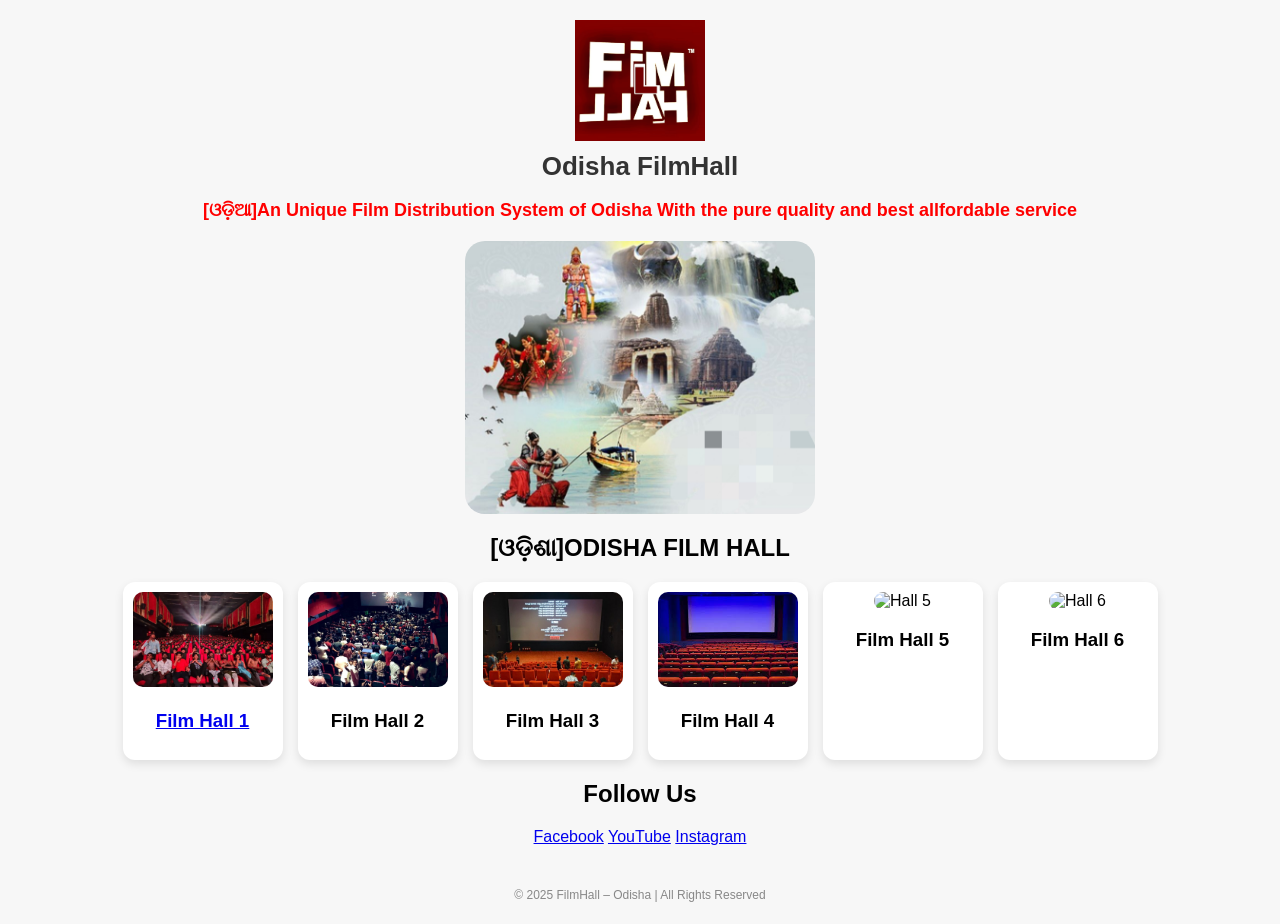
==== index.html @ e0435946 "Update hall section title to include Odia script Signed-off-by: Film Hall  <prabhashbarik71@gmail.co" ====
<!DOCTYPE html>
<html lang="en">
<head>
<meta charset="UTF-8">
<meta name="viewport" content="width=device-width, initial-scale=1.0">
<title>Odisha FilmHall(ଓଡ଼ିଶା)</title>
<link rel="stylesheet" href="style.css">
</head>

<body>

<!-- Header -->
<header>
  <a href="https://filmhall.in">
    <img src="logo.png" alt="FilmHall Logo" class="logo">
</a>
    <h1>Odisha FilmHall</h1>
    <p class="tagline">[ଓଡ଼ିଆ]An Unique Film Distribution System of Odisha
    With the pure quality and best allfordable service</p>

</header>

<!-- Banner -->
<section class="banner">
  <a href="https://prabhash1234-bit.github.io/Filmhall-member-/">
    <img src="odisha-map.jpg" alt="Odisha Map">
  </a>
</section>

<!-- Hall Section -->
<section class="hall-section">
    <h2>[ଓଡ଼ିଶା]ODISHA FILM HALL</h2>

    <div class="hall-container">

        <div class="hall-card">
          <a href="https://prabhash1234-bit.github.io/Bhairabi-filmhall-/">
            <img src="hall1.jpg" alt="Hall 1">
            <h3>Film Hall 1</h3>
            </a>
        </div>

        <div class="hall-card">
            <img src="hall2.jpg" alt="Hall 2">
            <h3>Film Hall 2</h3>
        </div>

        <div class="hall-card">
            <img src="hall3.jpg" alt="Hall 3">
            <h3>Film Hall 3</h3>
        </div>

        <div class="hall-card">
            <img src="hall4.jpg" alt="Hall 4">
            <h3>Film Hall 4</h3>
        </div>

        <div class="hall-card">
            <img src="https://i.ibb.co/VVZJfCs/hall1.jpg" alt="Hall 5">
            <h3>Film Hall 5</h3>
        </div>

        <div class="hall-card">
            <img src="https://i.ibb.co/VVZJfCs/hall1.jpg" alt="Hall 6">
            <h3>Film Hall 6</h3>
        </div>

    </div>
</section>
  
<!-- ===== SOCIAL LINKS ===== -->
<section class="social">
    <h2>Follow Us</h2>

    <div class="icons">
        <a href="https://www.facebook.com/share/17n2kYjxau/"
            class="fb">Facebook</a>
        <a href="https://youtube.com/@filmhallodisha?si=YbrPvn0nvYnTyOeS "class="yt">YouTube</a>
        <a href="https://www.instagram.com/filmhallodisha?igsh=eHE0MDZ3NmZyZWZx" class="ig">Instagram</a>
    </div>
</section>

<!-- Footer -->
<footer>
    <p>© 2025 FilmHall – Odisha | All Rights Reserved</p>
</footer>

</body>
</html>
---- style.css ----
/* ===== Global styling ===== */
body {
    font-family: Arial, sans-serif;
    margin: 0;
    padding: 0;
    background: #f7f7f7;
    text-align: center;
}
.main-title {
    color: red;
    font-weight: bold;
    font-size: 32px;
}

.tagline {
    color: red;
    font-weight: bold;
    font-size: 18px;
}
/* ===== Header Logo ===== */
.logo {
    width: 130px;          /* reduced size */
    margin: 20px auto 10px;
    display: block;
}

/* ===== Odisha Map Banner ===== */
/* Banner (Odisha Map) */
.banner img {
    width: 60%;        /* Reduce size */
    max-width: 350px;  /* Prevent too big */
    border-radius: 20px;
    display: block;
    margin: 20px auto;
}

/* ===== Title & Quote ===== */
h1 {
    font-size: 26px;
    margin: 10px 0;
    color: #333;
}

.subtitle {
    font-size: 14px;
    color: #666;
    margin-bottom: 25px;
}

/* ===== Hall Image Grid ===== */
.hall-container {
    display: flex;
    flex-wrap: wrap;
    justify-content: center;
    gap: 15px;
    padding: 0 10px;
}

/* ===== Hall Box ===== */
.hall-card {
    width: 140px;        /* small & neat */
    background: white;
    padding: 10px;
    border-radius: 12px;
    box-shadow: 0 4px 10px rgba(0,0,0,0.1);
}

.hall-card img {
    width: 100%;
    height: 95px;
    object-fit: cover;
    border-radius: 10px;
}

/* ===== Contact Section ===== */
.contact {
    margin-top: 25px;
    padding: 10px;
    background: #fff;
}

.contact a {
    margin: 0 10px;
    text-decoration: none;
    font-size: 16px;
    color: #d32f2f;
    font-weight: bold;
}



/* ===== Footer ===== */
footer {
    margin-top: 20px;
    padding: 10px;
    font-size: 12px;
    color: #888;
}
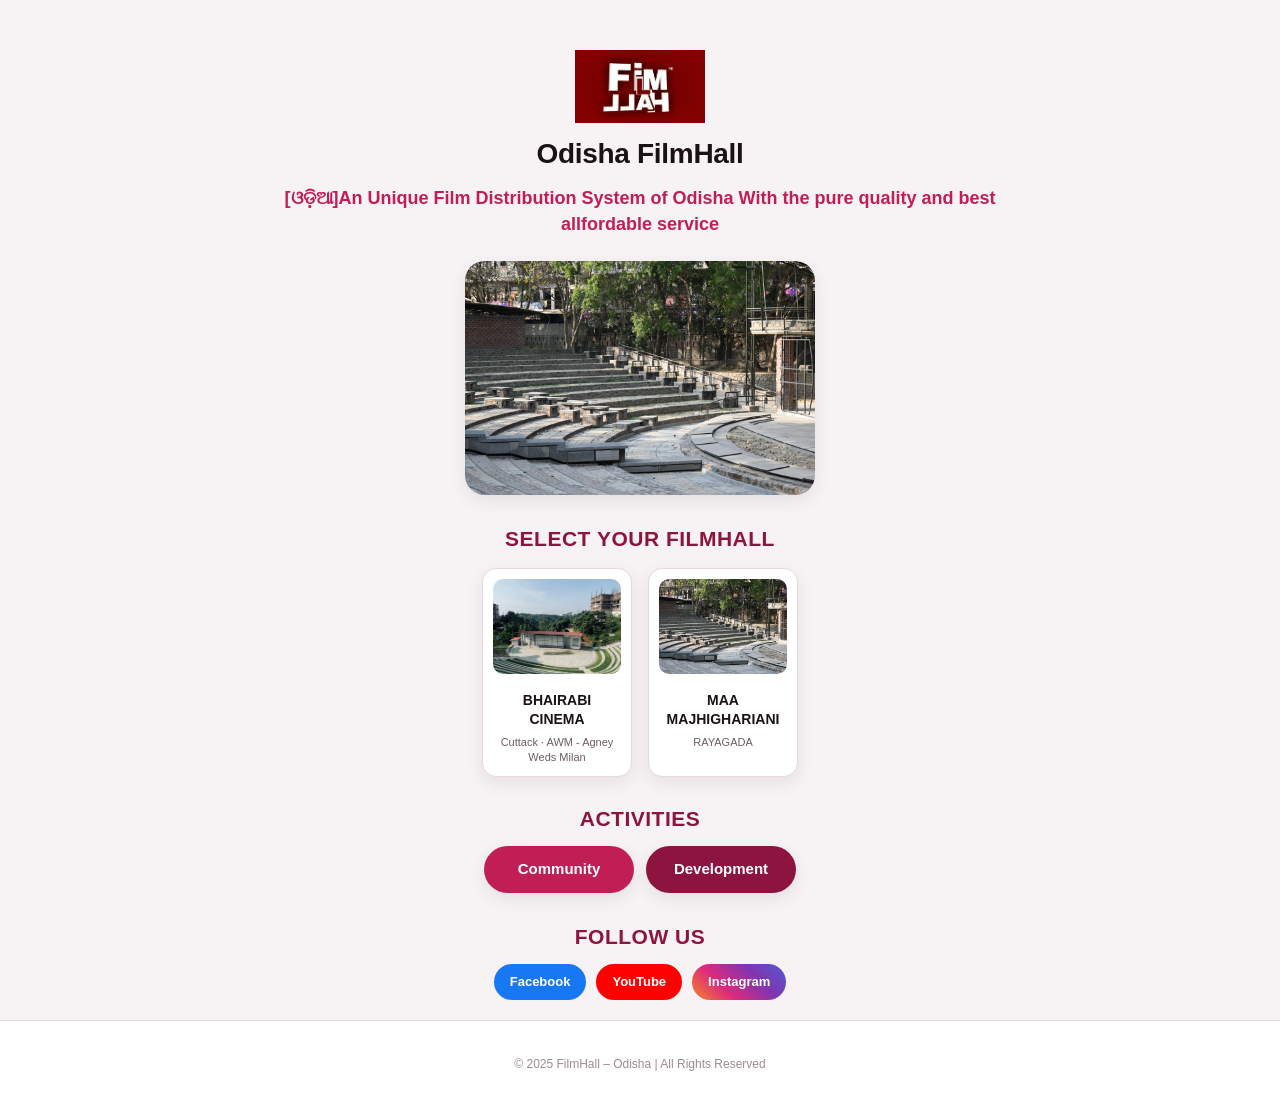
==== commit 4b1a0b78: "Static site snapshot (clean)" ====
--- a/index.html
+++ b/index.html
@@ -4,7 +4,9 @@
 <meta charset="UTF-8">
 <meta name="viewport" content="width=device-width, initial-scale=1.0">
 <title>Odisha FilmHall(ଓଡ଼ିଶା)</title>
-<link rel="stylesheet" href="style.css">
+<link rel="stylesheet" href="style.css?v=20261012b">
+<script src="config.js?v=20261012b"></script>
+<script src="content.js?v=20261012b" defer></script>
 </head>
 
 <body>
@@ -12,26 +14,26 @@
 <!-- Header -->
 <header>
   <a href="https://filmhall.in">
-    <img src="logo.png" alt="FilmHall Logo" class="logo">
+    <img src="logo.png" alt="FilmHall Logo" class="logo" data-cms-img="site.logo">
 </a>
-    <h1>Odisha FilmHall</h1>
-    <p class="tagline">[ଓଡ଼ିଆ]An Unique Film Distribution System of Odisha
+    <h1 data-cms="site.title">Odisha FilmHall</h1>
+    <p class="tagline" data-cms="site.tagline">[ଓଡ଼ିଆ]An Unique Film Distribution System of Odisha
     With the pure quality and best allfordable service</p>
 
 </header>
 
 <!-- Banner -->
 <section class="banner">
-  <a href="https://prabhash1234-bit.github.io/Filmhall-member-/">
-    <img src="odisha-map.jpg" alt="Odisha Map">
+  <a href="https://prabhash1234-bit.github.io/Filmhall-member-" data-cms-link="home.banner">
+    <img src="odisha-map.jpg" alt="Odisha Map" data-cms-img="home.banner">
   </a>
 </section>
 
 <!-- Hall Section -->
 <section class="hall-section">
-    <h2>[ଓଡ଼ିଶା]ODISHA FILM HALL</h2>
+    <h2 data-cms="hall.section_title">Select your FilmHall</h2>
 
-    <div class="hall-container">
+    <div class="hall-container" id="hall-container">
 
         <div class="hall-card">
           <a href="https://prabhash1234-bit.github.io/Bhairabi-filmhall-/">
@@ -67,10 +69,37 @@
 
     </div>
 </section>
-  
+
+<!-- Activities board: Community and Development directories -->
+<section class="board-section">
+    <h2>Activities</h2>
+    <div class="board-buttons">
+        <a class="board-btn" href="community.html">Community</a>
+        <a class="board-btn board-btn-alt" href="development.html">Development</a>
+    </div>
+</section>
+
+<!-- Activities (only shown when activities are published) -->
+<section class="cms-section" id="activities-section" hidden>
+    <h2 data-cms="activities.section_title">Activities</h2>
+    <div class="hall-container" id="activities-container"></div>
+</section>
+
+<!-- Community (only shown when approved members exist) -->
+<section class="cms-section" id="community-section" hidden>
+    <h2 data-cms="community.section_title">Community</h2>
+    <div class="hall-container" id="community-container"></div>
+</section>
+
+<!-- Documents (only shown when documents are published) -->
+<section class="cms-section" id="documents-section" hidden>
+    <h2 data-cms="documents.section_title">Documents</h2>
+    <div class="hall-container" id="documents-container"></div>
+</section>
+
 <!-- ===== SOCIAL LINKS ===== -->
 <section class="social">
-    <h2>Follow Us</h2>
+    <h2 data-cms="links.section_title">Follow Us</h2>
 
     <div class="icons">
         <a href="https://www.facebook.com/share/17n2kYjxau/"
@@ -82,7 +111,7 @@
 
 <!-- Footer -->
 <footer>
-    <p>© 2025 FilmHall – Odisha | All Rights Reserved</p>
+    <p data-cms="site.footer">© 2025 FilmHall – Odisha | All Rights Reserved</p>
 </footer>
 
 </body>
--- a/style.css
+++ b/style.css
@@ -1,22 +1,88 @@
+/* ===== FilmHall design tokens =====================================
+   Content lives in the FilmHall CMS; design lives here and nowhere else.
+   Every colour below is a token so the whole branch site can be re-skinned
+   by editing this block only. Brand rule: Lotus is primary, white/red/black
+   support it, green and purple are accents used sparingly. */
+:root {
+    /* primary - lotus */
+    --fh-lotus: #C21E56;
+    --fh-lotus-deep: #8E1440;
+
+    /* supporting core */
+    --fh-white: #FFFFFF;
+    --fh-black: #0B0709;
+    --fh-red: #E50914;
+    --fh-red-deep: #A8070F;
+
+    /* accents - sparing */
+    --fh-green: #158E5E;
+    --fh-purple: #6E43BE;
+
+    /* neutrals / surfaces */
+    --fh-paper: #FFFFFF;
+    --fh-paper-alt: #F7F2F4;
+    --fh-line: #E6D8DE;
+    --fh-ink: #1B1216;
+    --fh-ink-muted: #6E5B63;
+    --fh-ink-faint: #9C8A92;
+
+    /* shape + rhythm */
+    --fh-radius: 14px;
+    --fh-radius-sm: 10px;
+    --fh-shadow: 0 6px 18px rgba(11, 7, 9, .08);
+    --fh-shadow-hover: 0 12px 26px rgba(11, 7, 9, .14);
+    --fh-maxw: 960px;
+    --fh-font: -apple-system, BlinkMacSystemFont, "Segoe UI", Roboto,
+               "Helvetica Neue", Arial, sans-serif;
+}
+
+*,
+*::before,
+*::after {
+    box-sizing: border-box;
+}
+
+html {
+    -webkit-text-size-adjust: 100%;
+    scroll-behavior: smooth;
+}
+
 /* ===== Global styling ===== */
 body {
-    font-family: Arial, sans-serif;
+    font-family: var(--fh-font);
     margin: 0;
     padding: 0;
-    background: #f7f7f7;
+    color: var(--fh-ink);
+    background: var(--fh-paper-alt);
     text-align: center;
-}
+    line-height: 1.5;
+    -webkit-font-smoothing: antialiased;
+}
+
+header {
+    max-width: var(--fh-maxw);
+    margin: 0 auto;
+    padding: 30px 18px 4px;
+}
+
 .main-title {
-    color: red;
-    font-weight: bold;
-    font-size: 32px;
+    color: var(--fh-lotus);
+    font-weight: 800;
+    font-size: clamp(26px, 5vw, 36px);
+    letter-spacing: -.5px;
+    margin: 0;
 }
 
 .tagline {
-    color: red;
-    font-weight: bold;
-    font-size: 18px;
-}
+    color: var(--fh-lotus);
+    font-weight: 600;
+    font-size: clamp(15px, 2.6vw, 18px);
+    line-height: 1.45;
+    max-width: 720px;
+    margin: 10px auto 0;
+    padding: 0 4px;
+}
+
 /* ===== Header Logo ===== */
 .logo {
     width: 130px;          /* reduced size */
@@ -26,25 +92,61 @@
 
 /* ===== Odisha Map Banner ===== */
 /* Banner (Odisha Map) */
+.banner {
+    max-width: var(--fh-maxw);
+    margin: 0 auto;
+    padding: 0 18px;
+}
+
 .banner img {
     width: 60%;        /* Reduce size */
     max-width: 350px;  /* Prevent too big */
     border-radius: 20px;
     display: block;
     margin: 20px auto;
+    box-shadow: var(--fh-shadow);
 }
 
 /* ===== Title & Quote ===== */
 h1 {
-    font-size: 26px;
+    font-size: clamp(22px, 4vw, 28px);
     margin: 10px 0;
-    color: #333;
+    color: var(--fh-ink);
+    font-weight: 800;
+    letter-spacing: -.3px;
+}
+
+h2 {
+    font-size: clamp(17px, 3vw, 21px);
+    color: var(--fh-lotus-deep);
+    font-weight: 800;
+    letter-spacing: .5px;
+    text-transform: uppercase;
+    margin: 0 0 6px;
+}
+
+h3 {
+    font-size: 14px;
+    color: var(--fh-ink);
+    font-weight: 700;
+    line-height: 1.35;
+    margin: 10px 4px 2px;
 }
 
 .subtitle {
     font-size: 14px;
-    color: #666;
+    color: var(--fh-ink-muted);
     margin-bottom: 25px;
+}
+
+section {
+    padding: 0 18px;
+}
+
+.hall-section {
+    max-width: var(--fh-maxw);
+    margin: 0 auto;
+    padding-top: 8px;
 }
 
 /* ===== Hall Image Grid ===== */
@@ -52,47 +154,1085 @@
     display: flex;
     flex-wrap: wrap;
     justify-content: center;
-    gap: 15px;
+    gap: 16px;
     padding: 0 10px;
+    margin-top: 14px;
 }
 
 /* ===== Hall Box ===== */
 .hall-card {
-    width: 140px;        /* small & neat */
-    background: white;
+    width: 150px;        /* small & neat */
+    background: var(--fh-white);
     padding: 10px;
-    border-radius: 12px;
-    box-shadow: 0 4px 10px rgba(0,0,0,0.1);
+    border-radius: var(--fh-radius);
+    border: 1px solid var(--fh-line);
+    box-shadow: var(--fh-shadow);
+    transition: transform .18s ease, box-shadow .18s ease,
+                border-color .18s ease;
+}
+
+.hall-card:hover {
+    transform: translateY(-3px);
+    box-shadow: var(--fh-shadow-hover);
+    border-color: var(--fh-lotus);
+}
+
+.hall-card:focus-within {
+    border-color: var(--fh-lotus);
+    box-shadow: var(--fh-shadow-hover);
+}
+
+.hall-card a {
+    display: block;
+    text-decoration: none;
+    color: inherit;
 }
 
 .hall-card img {
     width: 100%;
     height: 95px;
     object-fit: cover;
-    border-radius: 10px;
+    border-radius: var(--fh-radius-sm);
 }
 
 /* ===== Contact Section ===== */
 .contact {
     margin-top: 25px;
     padding: 10px;
-    background: #fff;
+    background: var(--fh-white);
 }
 
 .contact a {
     margin: 0 10px;
     text-decoration: none;
     font-size: 16px;
-    color: #d32f2f;
+    color: var(--fh-lotus);
     font-weight: bold;
 }
 
-
+.contact a:hover {
+    color: var(--fh-lotus-deep);
+}
+
+/* ===== Social links ===== */
+.social {
+    max-width: var(--fh-maxw);
+    margin: 28px auto 0;
+}
+
+.social .icons {
+    display: flex;
+    flex-wrap: wrap;
+    justify-content: center;
+    gap: 10px;
+    margin-top: 12px;
+}
+
+.social .icons a {
+    display: inline-block;
+    padding: 8px 16px;
+    border-radius: 999px;
+    font-size: 13px;
+    font-weight: 700;
+    text-decoration: none;
+    color: var(--fh-white);
+    background: var(--fh-lotus);
+    transition: background .18s ease, transform .18s ease;
+}
+
+.social .icons a:hover {
+    background: var(--fh-lotus-deep);
+    transform: translateY(-1px);
+}
+
+.social .icons .fb { background: #1877F2; }
+.social .icons .yt { background: #FF0000; }
+.social .icons .ig {
+    background: linear-gradient(45deg, #F58529, #DD2A7B, #8134AF, #515BD4);
+}
 
 /* ===== Footer ===== */
 footer {
     margin-top: 20px;
+    padding: 22px 18px 30px;
+    font-size: 12px;
+    color: var(--fh-ink-faint);
+    background: var(--fh-white);
+    border-top: 1px solid var(--fh-line);
+}
+
+/* ===== CMS-driven content =====
+   These rules only affect elements the CMS content loader inserts or fills.
+   Sections that have no published content stay hidden, so the page above is
+   unchanged. Add styling here as new content types gain a home on the site. */
+[hidden] {
+    display: none !important;
+}
+
+.cms-section {
+    margin-top: 25px;
+    padding: 0 10px;
+}
+
+.intro {
+    color: var(--fh-ink-muted);
+    font-size: 15px;
+    font-weight: normal;
+    max-width: 640px;
+    margin: 10px auto 0;
+    padding: 0 15px;
+}
+
+.cms-meta {
+    margin: 6px 0 0;
+    font-size: 11px;
+    line-height: 1.4;
+    color: var(--fh-ink-muted);
+}
+
+.cms-card-link {
+    display: block;
+    text-decoration: none;
+    color: inherit;
+}
+
+.ticket-btn {
+    display: inline-block;
+    margin-top: 8px;
+    padding: 6px 12px;
+    background: var(--fh-lotus);
+    color: var(--fh-white);
+    border-radius: 8px;
+    text-decoration: none;
+    font-size: 12px;
+    font-weight: bold;
+}
+
+.ticket-btn:hover {
+    background: var(--fh-lotus-deep);
+}
+
+/* ===== Accessibility + responsive ===== */
+a:focus-visible,
+button:focus-visible {
+    outline: 3px solid var(--fh-lotus);
+    outline-offset: 2px;
+    border-radius: 6px;
+}
+
+@media (max-width: 600px) {
+    .banner img {
+        width: 82%;
+    }
+    h2 {
+        font-size: 16px;
+    }
+    .hall-card {
+        width: calc(50% - 16px);
+    }
+    .hall-card img {
+        height: 110px;
+    }
+}
+
+@media (max-width: 380px) {
+    .hall-card {
+        width: 100%;
+    }
+}
+
+@media (prefers-reduced-motion: reduce) {
+    *,
+    *::before,
+    *::after {
+        transition: none !important;
+        animation: none !important;
+        scroll-behavior: auto !important;
+    }
+}
+
+/* ===== Activities board (Community / Development) =====
+   A small navigation board under the theatre grid. */
+.board-section {
+    max-width: var(--fh-maxw);
+    margin: 26px auto 0;
+    padding: 0 18px;
+}
+
+.board-buttons {
+    display: flex;
+    flex-wrap: wrap;
+    justify-content: center;
+    gap: 12px;
+    margin-top: 12px;
+}
+
+.board-btn {
+    display: inline-block;
+    min-width: 150px;
+    padding: 12px 24px;
+    border-radius: 999px;
+    font-size: 15px;
+    font-weight: 700;
+    text-decoration: none;
+    color: var(--fh-white);
+    background: var(--fh-lotus);
+    box-shadow: var(--fh-shadow);
+    transition: background .18s ease, transform .18s ease;
+}
+
+.board-btn:hover {
+    background: var(--fh-lotus-deep);
+    transform: translateY(-1px);
+}
+
+.board-btn-alt {
+    background: var(--fh-lotus-deep);
+}
+
+.board-btn-alt:hover {
+    background: var(--fh-lotus-dark);
+}
+
+/* ===== Inner pages (theatre / community / development) ===== */
+.inner-page {
+    background: var(--fh-paper-alt);
+}
+
+.inner-header {
+    max-width: var(--fh-maxw);
+    margin: 0 auto;
+    padding: 22px 18px 6px;
+}
+
+.inner-header .logo {
+    margin: 0 auto 6px;
+}
+
+.page-kicker {
+    color: var(--fh-lotus);
+    font-weight: 700;
+    font-size: 13px;
+    letter-spacing: 1px;
+    text-transform: uppercase;
+    margin: 4px 0 0;
+}
+
+.back-link {
+    display: inline-block;
+    margin-top: 6px;
+    color: var(--fh-lotus-deep);
+    font-size: 13px;
+    font-weight: 600;
+    text-decoration: none;
+}
+
+.back-link:hover {
+    color: var(--fh-lotus);
+}
+
+.page-main {
+    max-width: var(--fh-maxw);
+    margin: 0 auto;
+    padding: 18px;
+}
+
+.page-title {
+    color: var(--fh-lotus-deep);
+    font-size: clamp(24px, 5vw, 32px);
+    font-weight: 800;
+    margin: 0;
+}
+
+.page-subtitle {
+    color: var(--fh-ink-muted);
+    font-size: 14px;
+    margin: 6px 0 0;
+}
+
+.page-message {
+    color: var(--fh-ink-muted);
+    font-size: 14px;
+    padding: 14px;
+}
+
+/* ===== Theatre page (page 3) ===== */
+.theatre-hero {
+    display: flex;
+    flex-wrap: wrap;
+    align-items: center;
+    justify-content: center;
+    gap: 22px;
+    padding: 18px;
+    background: var(--fh-white);
+    border: 1px solid var(--fh-line);
+    border-radius: var(--fh-radius);
+    box-shadow: var(--fh-shadow);
+}
+
+.theatre-photo {
+    width: 260px;
+    max-width: 100%;
+    height: 180px;
+    object-fit: cover;
+    border-radius: var(--fh-radius-sm);
+}
+
+.theatre-info {
+    flex: 1 1 280px;
+    min-width: 240px;
+    text-align: left;
+}
+
+.theatre-name {
+    color: var(--fh-lotus-deep);
+    font-size: clamp(22px, 4vw, 30px);
+    font-weight: 800;
+    margin: 0 0 6px;
+}
+
+.theatre-meta {
+    color: var(--fh-ink-muted);
+    font-size: 14px;
+    margin: 4px 0;
+}
+
+.status-chip {
+    display: inline-block;
+    padding: 3px 12px;
+    border-radius: 999px;
+    font-size: 12px;
+    font-weight: 700;
+    color: var(--fh-white);
+    background: var(--fh-ink-muted);
+}
+
+.status-active { background: var(--fh-green); }
+.status-paused { background: var(--fh-red); }
+.status-planned { background: var(--fh-purple); }
+
+.theatre-actions {
+    display: flex;
+    flex-wrap: wrap;
+    align-items: center;
+    gap: 12px;
+    margin-top: 16px;
+}
+
+.btn-primary {
+    display: inline-block;
+    padding: 13px 30px;
+    border-radius: 10px;
+    font-size: 16px;
+    font-weight: 800;
+    text-decoration: none;
+    color: var(--fh-white);
+    background: var(--fh-lotus);
+    box-shadow: var(--fh-shadow);
+    transition: background .18s ease, transform .18s ease;
+}
+
+.btn-primary:hover {
+    background: var(--fh-lotus-deep);
+    transform: translateY(-1px);
+}
+
+.contact-link {
+    display: inline-block;
+    color: var(--fh-ink);
+    font-size: 14px;
+    font-weight: 600;
+    text-decoration: none;
+    padding: 10px 16px;
+    border: 1px solid var(--fh-line);
+    border-radius: 10px;
+    background: var(--fh-paper-alt);
+}
+
+.contact-link:hover {
+    border-color: var(--fh-lotus);
+    color: var(--fh-lotus-deep);
+}
+
+/* ---- See the Next Film ---- */
+.next-film {
+    margin-top: 28px;
+}
+
+.next-film-title {
+    text-align: center;
+}
+
+.next-film-card {
+    display: flex;
+    flex-wrap: wrap;
+    align-items: center;
+    justify-content: center;
+    gap: 22px;
+    margin-top: 14px;
+    padding: 18px;
+    background: var(--fh-white);
+    border: 1px solid var(--fh-line);
+    border-radius: var(--fh-radius);
+    box-shadow: var(--fh-shadow);
+}
+
+.next-film-poster {
+    width: 220px;
+    max-width: 100%;
+    height: 300px;
+    object-fit: cover;
+    border-radius: var(--fh-radius-sm);
+    box-shadow: var(--fh-shadow);
+}
+
+.next-film-info {
+    text-align: left;
+    min-width: 220px;
+}
+
+.next-film-name {
+    font-size: 20px;
+    color: var(--fh-ink);
+    margin: 0 0 12px;
+}
+
+.yt-btn {
+    display: inline-block;
+    padding: 10px 20px;
+    border-radius: 8px;
+    font-size: 14px;
+    font-weight: 700;
+    text-decoration: none;
+    color: var(--fh-white);
+    background: var(--fh-red);
+}
+
+.yt-btn:hover {
+    background: var(--fh-red-deep);
+}
+
+/* ===== Community page ===== */
+.category-nav {
+    display: flex;
+    flex-wrap: wrap;
+    justify-content: center;
+    gap: 10px;
+    margin: 20px 0;
+}
+
+.cat-btn {
+    padding: 9px 18px;
+    border-radius: 999px;
+    border: 1px solid var(--fh-line);
+    background: var(--fh-white);
+    color: var(--fh-ink);
+    font-size: 14px;
+    font-weight: 700;
+    cursor: pointer;
+    transition: background .18s ease, border-color .18s ease, color .18s ease;
+}
+
+.cat-btn:hover {
+    border-color: var(--fh-lotus);
+    color: var(--fh-lotus-deep);
+}
+
+.cat-btn.active {
+    background: var(--fh-lotus);
+    border-color: var(--fh-lotus);
+    color: var(--fh-white);
+}
+
+.member-list {
+    display: flex;
+    flex-wrap: wrap;
+    justify-content: center;
+    gap: 16px;
+}
+
+.member-card {
+    width: 220px;
+    padding: 14px;
+    background: var(--fh-white);
+    border: 1px solid var(--fh-line);
+    border-radius: var(--fh-radius);
+    box-shadow: var(--fh-shadow);
+    text-align: center;
+}
+
+.member-photo {
+    width: 100%;
+    height: 150px;
+    object-fit: cover;
+    border-radius: var(--fh-radius-sm);
+}
+
+.member-name {
+    color: var(--fh-lotus-deep);
+    font-size: 16px;
+    margin: 12px 4px 2px;
+}
+
+.member-meta {
+    margin: 4px 0 0;
+    font-size: 12px;
+    color: var(--fh-ink-muted);
+}
+
+.member-bio {
+    margin: 8px 0 0;
+    font-size: 13px;
+    color: var(--fh-ink);
+}
+
+.member-link {
+    display: inline-block;
+    margin-top: 10px;
+    padding: 7px 16px;
+    border-radius: 8px;
+    font-size: 13px;
+    font-weight: 700;
+    text-decoration: none;
+    color: var(--fh-white);
+    background: var(--fh-lotus);
+}
+
+.member-link:hover {
+    background: var(--fh-lotus-deep);
+}
+
+/* ===== Development page ===== */
+.dev-table-wrap {
+    margin-top: 20px;
+    overflow-x: auto;
+    background: var(--fh-white);
+    border: 1px solid var(--fh-line);
+    border-radius: var(--fh-radius);
+    box-shadow: var(--fh-shadow);
+}
+
+.dev-table {
+    width: 100%;
+    border-collapse: collapse;
+    text-align: left;
+    font-size: 14px;
+}
+
+.dev-table th {
+    background: var(--fh-lotus-deep);
+    color: var(--fh-white);
+    font-weight: 700;
+    padding: 12px 14px;
+    text-align: left;
+}
+
+.dev-table td {
+    padding: 12px 14px;
+    border-top: 1px solid var(--fh-line);
+    color: var(--fh-ink);
+}
+
+.dev-table tbody tr:nth-child(even) {
+    background: var(--fh-paper-alt);
+}
+
+.dev-num {
+    width: 48px;
+    font-weight: 700;
+    color: var(--fh-lotus);
+}
+
+.dev-hall-link {
+    color: var(--fh-lotus-deep);
+    font-weight: 700;
+    text-decoration: none;
+}
+
+.dev-hall-link:hover {
+    color: var(--fh-lotus);
+    text-decoration: underline;
+}
+
+@media (max-width: 600px) {
+    .theatre-info,
+    .next-film-info {
+        text-align: center;
+    }
+    .theatre-actions {
+        justify-content: center;
+    }
+    .dev-table thead {
+        font-size: 12px;
+    }
+}
+
+/* ===== Theatre page v2: topbar, Make the Ticket, gallery, social ===== */
+
+/* ---- topbar: Odisha photo beside a small FilmHall logo box ---- */
+.theatre-topbar {
+    display: flex;
+    align-items: stretch;
+    gap: 14px;
+    margin-bottom: 26px;
+}
+
+.topbar-photo-wrap {
+    flex: 1;
+    min-width: 0;
+    overflow: hidden;
+    border-radius: var(--fh-radius);
+    box-shadow: var(--fh-shadow);
+}
+
+.topbar-photo {
+    display: block;
+    width: 100%;
+    height: 180px;
+    object-fit: cover;
+}
+
+.topbar-logo-box {
+    width: 132px;
+    flex: 0 0 132px;
+    display: flex;
+    align-items: center;
+    justify-content: center;
+    padding: 14px;
+    background: var(--fh-white);
+    border: 1px solid var(--fh-line);
+    border-radius: var(--fh-radius);
+    box-shadow: var(--fh-shadow);
+}
+
+.topbar-logo {
+    max-width: 100%;
+    max-height: 120px;
+    object-fit: contain;
+}
+
+/* ---- Make the Ticket ---- */
+.make-ticket {
+    margin-top: 28px;
+}
+
+.make-ticket-title {
+    text-align: center;
+}
+
+.make-ticket-card {
+    margin-top: 14px;
+    padding: 20px;
+    background: var(--fh-white);
+    border: 1px solid var(--fh-line);
+    border-radius: var(--fh-radius);
+    box-shadow: var(--fh-shadow);
+}
+
+.make-ticket-film {
+    margin: 0 0 6px;
+    font-weight: 700;
+    color: var(--fh-lotus-deep);
+    text-align: center;
+}
+
+.field-label {
+    display: block;
+    margin: 14px 0 6px;
+    font-size: 13px;
+    font-weight: 700;
+    letter-spacing: .03em;
+    text-transform: uppercase;
+    color: var(--fh-ink-muted);
+}
+
+.show-picker {
+    display: inline-block;
+}
+
+.show-select {
+    padding: 9px 14px;
+    font-size: 15px;
+    font-weight: 600;
+    color: var(--fh-ink);
+    border: 1px solid var(--fh-line);
+    border-radius: var(--fh-radius-sm);
+    background: var(--fh-paper-alt);
+    cursor: pointer;
+}
+
+.price-chips {
+    display: flex;
+    flex-wrap: wrap;
+    gap: 10px;
+    margin-bottom: 6px;
+}
+
+.price-chip {
+    cursor: pointer;
+}
+
+.price-chip input {
+    position: absolute;
+    opacity: 0;
+    pointer-events: none;
+}
+
+.price-chip-label {
+    display: inline-block;
+    min-width: 72px;
+    padding: 10px 14px;
+    text-align: center;
+    font-size: 15px;
+    font-weight: 800;
+    color: var(--fh-ink);
+    border: 2px solid var(--fh-line);
+    border-radius: var(--fh-radius-sm);
+    background: var(--fh-paper-alt);
+    transition: border-color .15s ease, color .15s ease, background .15s ease;
+}
+
+.price-chip input:checked + .price-chip-label {
+    border-color: var(--fh-lotus);
+    color: var(--fh-white);
+    background: var(--fh-lotus);
+}
+
+/* ---- pay stage ---- */
+.pay-stage {
+    margin-top: 16px;
+}
+
+.pay-panel {
+    padding: 18px;
+    border: 1px dashed var(--fh-line);
+    border-radius: var(--fh-radius);
+    background: var(--fh-paper-alt);
+    text-align: center;
+}
+
+.pay-title {
+    margin: 0;
+    font-size: 22px;
+    color: var(--fh-lotus-deep);
+}
+
+.pay-to,
+.pay-step {
+    margin: 6px 0 0;
+    color: var(--fh-ink-muted);
+    font-size: 14px;
+}
+
+.pay-ref {
+    margin: 4px 0 12px;
+    font-weight: 700;
+    color: var(--fh-ink);
+}
+
+.pay-qr {
+    display: inline-block;
     padding: 10px;
-    font-size: 12px;
-    color: #888;
-}+    background: var(--fh-white);
+    border: 1px solid var(--fh-line);
+    border-radius: var(--fh-radius-sm);
+}
+
+.pay-qr-img {
+    display: block;
+    width: 200px;
+    max-width: 100%;
+    height: auto;
+}
+
+.mint-ok {
+    margin: 0 0 12px;
+    text-align: center;
+    font-weight: 800;
+    color: var(--fh-green);
+}
+
+/* ---- issued ticket ---- */
+.ticket-card {
+    max-width: 420px;
+    margin: 0 auto;
+    padding: 16px 18px 18px;
+    text-align: left;
+    color: var(--fh-ink);
+    background: #fffdf8;
+    border: 1px solid #e8dfc9;
+    border-radius: 14px;
+    box-shadow: var(--fh-shadow);
+    position: relative;
+}
+
+.ticket-card::before,
+.ticket-card::after {
+    content: "";
+    position: absolute;
+    top: 118px;
+    width: 26px;
+    height: 26px;
+    border-radius: 50%;
+    background: var(--fh-paper-alt);
+    border: 1px solid #e8dfc9;
+}
+
+.ticket-card::before {
+    left: -14px;
+    border-right: none;
+}
+
+.ticket-card::after {
+    right: -14px;
+    border-left: none;
+}
+
+.ticket-head {
+    display: flex;
+    justify-content: space-between;
+    align-items: baseline;
+    padding-bottom: 8px;
+    border-bottom: 2px dashed #d8c9a0;
+}
+
+.ticket-brand {
+    font-size: 18px;
+    font-weight: 900;
+    letter-spacing: .04em;
+    color: var(--fh-lotus);
+}
+
+.ticket-tag {
+    font-size: 11px;
+    font-weight: 800;
+    letter-spacing: .06em;
+    color: var(--fh-ink-muted);
+}
+
+.ticket-fields {
+    display: grid;
+    grid-template-columns: auto 1fr;
+    gap: 6px 14px;
+    padding-top: 12px;
+    font-size: 14px;
+}
+
+.ticket-field-value {
+    font-weight: 700;
+    text-align: right;
+    overflow-wrap: anywhere;
+}
+
+.ticket-qr {
+    display: flex;
+    justify-content: center;
+    margin-top: 14px;
+    padding: 10px;
+    background: var(--fh-white);
+    border: 1px solid var(--fh-line);
+    border-radius: var(--fh-radius-sm);
+}
+
+.ticket-qr-img {
+    width: 220px;
+    max-width: 100%;
+    height: auto;
+}
+
+.ticket-note {
+    margin: 12px 0 0;
+    text-align: center;
+    font-size: 13px;
+    color: var(--fh-ink-muted);
+}
+
+/* ---- gallery ---- */
+.gallery-section {
+    margin-top: 28px;
+}
+
+.gallery-title {
+    text-align: center;
+}
+
+.gallery-grid {
+    display: grid;
+    grid-template-columns: repeat(4, 1fr);
+    gap: 12px;
+    margin-top: 14px;
+}
+
+.gallery-item {
+    display: block;
+    overflow: hidden;
+    border-radius: var(--fh-radius-sm);
+    box-shadow: var(--fh-shadow);
+}
+
+.gallery-img {
+    display: block;
+    width: 100%;
+    height: 160px;
+    object-fit: cover;
+    transition: transform .2s ease;
+}
+
+.gallery-item:hover .gallery-img {
+    transform: scale(1.04);
+}
+
+/* ---- social feed ---- */
+.social-feed {
+    margin-top: 28px;
+}
+
+.social-feed-title {
+    margin-bottom: 6px;
+    text-align: center;
+}
+
+.social-tabs {
+    display: flex;
+    justify-content: center;
+    gap: 8px;
+    margin: 12px 0 14px;
+}
+
+.social-tab {
+    padding: 9px 20px;
+    border-radius: 999px;
+    font-size: 14px;
+    font-weight: 800;
+    color: var(--fh-ink-muted);
+    border: 1px solid var(--fh-line);
+    background: var(--fh-white);
+    cursor: pointer;
+    transition: color .15s ease, background .15s ease, border-color .15s ease;
+}
+
+.social-tab:hover {
+    color: var(--fh-lotus-deep);
+}
+
+.social-tab-active {
+    color: var(--fh-white);
+    background: var(--fh-lotus);
+    border-color: var(--fh-lotus);
+}
+
+.social-panel {
+    display: flex;
+    flex-direction: column;
+    align-items: center;
+    gap: 16px;
+}
+
+.embed-item,
+.embed-item iframe {
+    max-width: 100%;
+}
+
+.embed-frame {
+    border: 1px solid var(--fh-line);
+    border-radius: var(--fh-radius-sm);
+}
+
+.embed-link {
+    display: inline-block;
+    padding: 10px 20px;
+    border-radius: 8px;
+    font-size: 14px;
+    font-weight: 700;
+    text-decoration: none;
+    color: var(--fh-white);
+    background: var(--fh-ink-muted);
+}
+
+.embed-link:hover {
+    background: var(--fh-lotus-deep);
+}
+
+@media (max-width: 760px) {
+    .gallery-grid {
+        grid-template-columns: repeat(2, 1fr);
+    }
+    .topbar-photo {
+        height: 140px;
+    }
+    .topbar-logo-box {
+        width: 108px;
+        flex-basis: 108px;
+    }
+    .theatre-topbar {
+        gap: 10px;
+    }
+}
+
+/* ===== Theatre page v3: brand bar + Call / WhatsApp booking ===== */
+
+/* ---- brand bar: big Odisha logo with a small FilmHall wordmark ---- */
+.brand-bar {
+    display: flex;
+    align-items: center;
+    justify-content: center;
+    gap: 16px;
+    margin-bottom: 22px;
+    padding: 16px 20px;
+    background: var(--fh-white);
+    border: 1px solid var(--fh-line);
+    border-radius: var(--fh-radius);
+    box-shadow: var(--fh-shadow);
+}
+
+.brand-odisha {
+    height: 76px;
+    width: auto;
+    max-width: 55%;
+    object-fit: contain;
+}
+
+.brand-divider {
+    width: 1px;
+    align-self: stretch;
+    background: var(--fh-line);
+}
+
+.brand-filmhall {
+    height: 40px;
+    width: auto;
+    max-width: 34%;
+    object-fit: contain;
+}
+
+/* ---- Call + WhatsApp booking buttons ---- */
+.whatsapp-btn {
+    display: inline-block;
+    padding: 13px 30px;
+    border-radius: 10px;
+    font-size: 16px;
+    font-weight: 800;
+    text-decoration: none;
+    color: var(--fh-white);
+    background: #25D366;
+    box-shadow: var(--fh-shadow);
+    transition: background .18s ease, transform .18s ease;
+}
+
+.whatsapp-btn:hover {
+    background: #1DA851;
+    transform: translateY(-1px);
+}
+
+@media (max-width: 600px) {
+    .brand-bar {
+        gap: 12px;
+        padding: 14px;
+    }
+    .brand-odisha {
+        height: 56px;
+    }
+    .brand-filmhall {
+        height: 32px;
+    }
+}
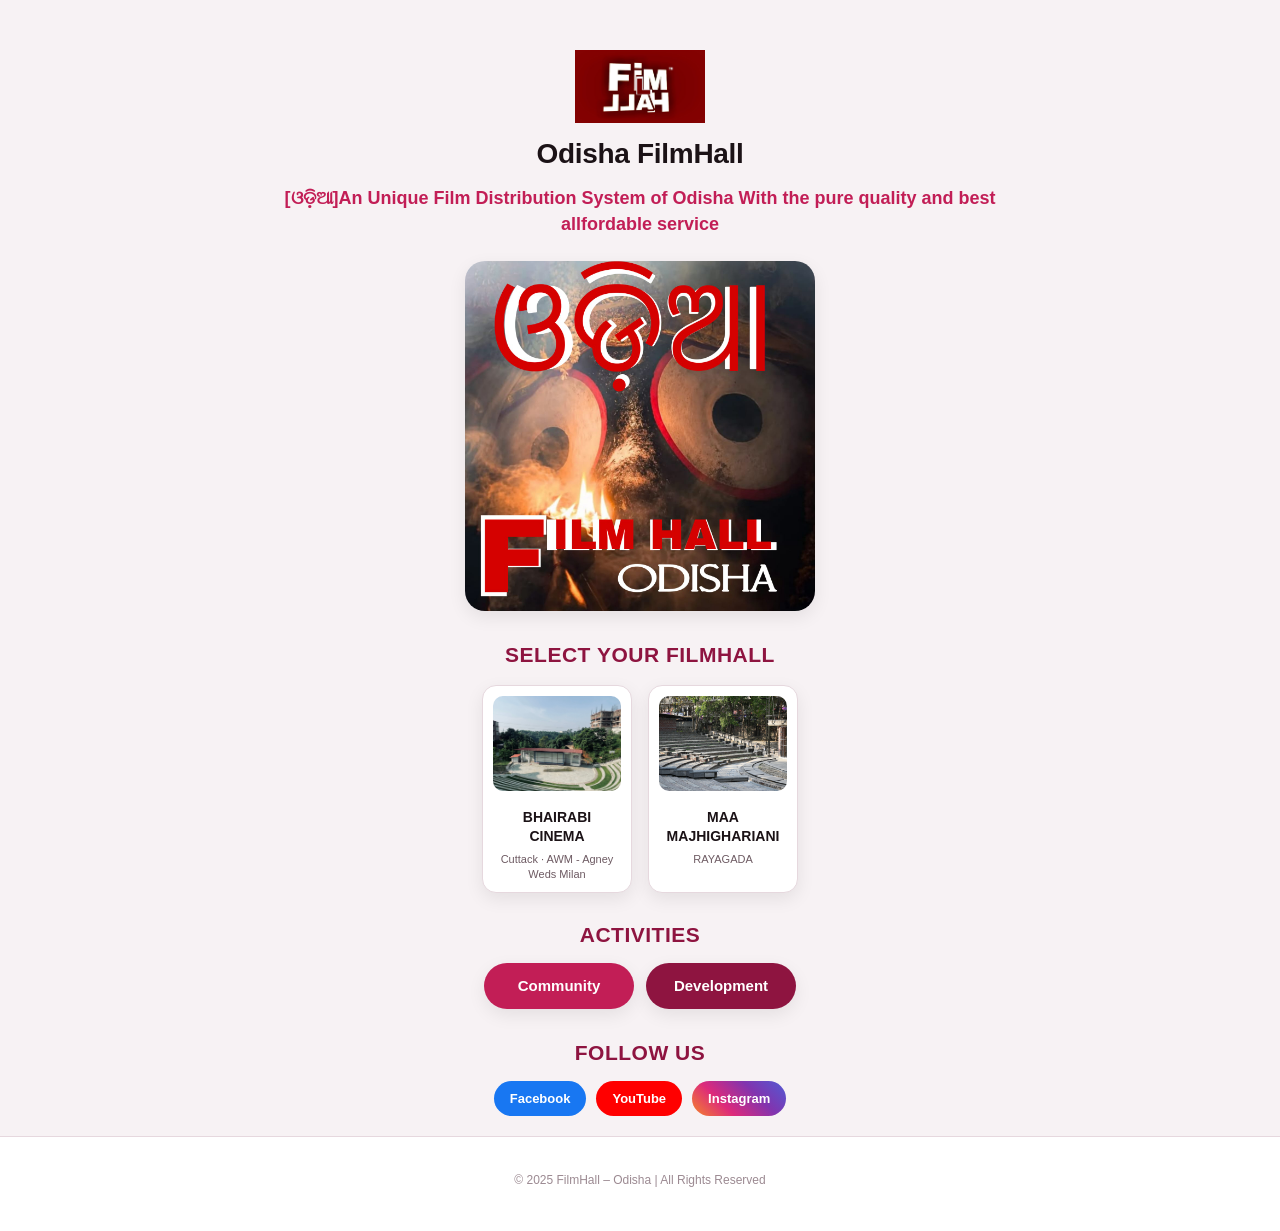
==== commit 3afe0914: "Publish odisha content 2026-10-14 09:16" ====
--- a/index.html
+++ b/index.html
@@ -4,9 +4,9 @@
 <meta charset="UTF-8">
 <meta name="viewport" content="width=device-width, initial-scale=1.0">
 <title>Odisha FilmHall(ଓଡ଼ିଶା)</title>
-<link rel="stylesheet" href="style.css?v=20261012b">
-<script src="config.js?v=20261012b"></script>
-<script src="content.js?v=20261012b" defer></script>
+<link rel="stylesheet" href="style.css?v=20261014a">
+<script src="config.js?v=20261014a"></script>
+<script src="content.js?v=20261014a" defer></script>
 </head>
 
 <body>
@@ -27,6 +27,12 @@
   <a href="https://prabhash1234-bit.github.io/Filmhall-member-" data-cms-link="home.banner">
     <img src="odisha-map.jpg" alt="Odisha Map" data-cms-img="home.banner">
   </a>
+</section>
+
+<!-- Quote (only shows once HQ publishes the home.quote block) -->
+<section class="quote-section" id="site-quote-section" hidden>
+  <blockquote class="site-quote" id="site-quote"></blockquote>
+  <p class="site-quote-author" id="site-quote-author"></p>
 </section>
 
 <!-- Hall Section -->
--- a/style.css
+++ b/style.css
@@ -98,6 +98,39 @@
     padding: 0 18px;
 }
 
+.quote-section {
+    max-width: var(--fh-maxw);
+    margin: 10px auto 24px;
+    padding: 0 24px;
+    text-align: center;
+}
+
+.site-quote {
+    margin: 0 auto;
+    max-width: 760px;
+    font-size: clamp(16px, 2.4vw, 20px);
+    font-style: italic;
+    line-height: 1.6;
+    color: var(--fh-ink, #1c1c1c);
+    border: 0;
+    padding: 0;
+}
+
+.site-quote::before {
+    content: "\201C";
+}
+
+.site-quote::after {
+    content: "\201D";
+}
+
+.site-quote-author {
+    margin: 8px 0 0;
+    font-size: 14px;
+    font-weight: 600;
+    color: var(--fh-muted, #6b7280);
+}
+
 .banner img {
     width: 60%;        /* Reduce size */
     max-width: 350px;  /* Prevent too big */
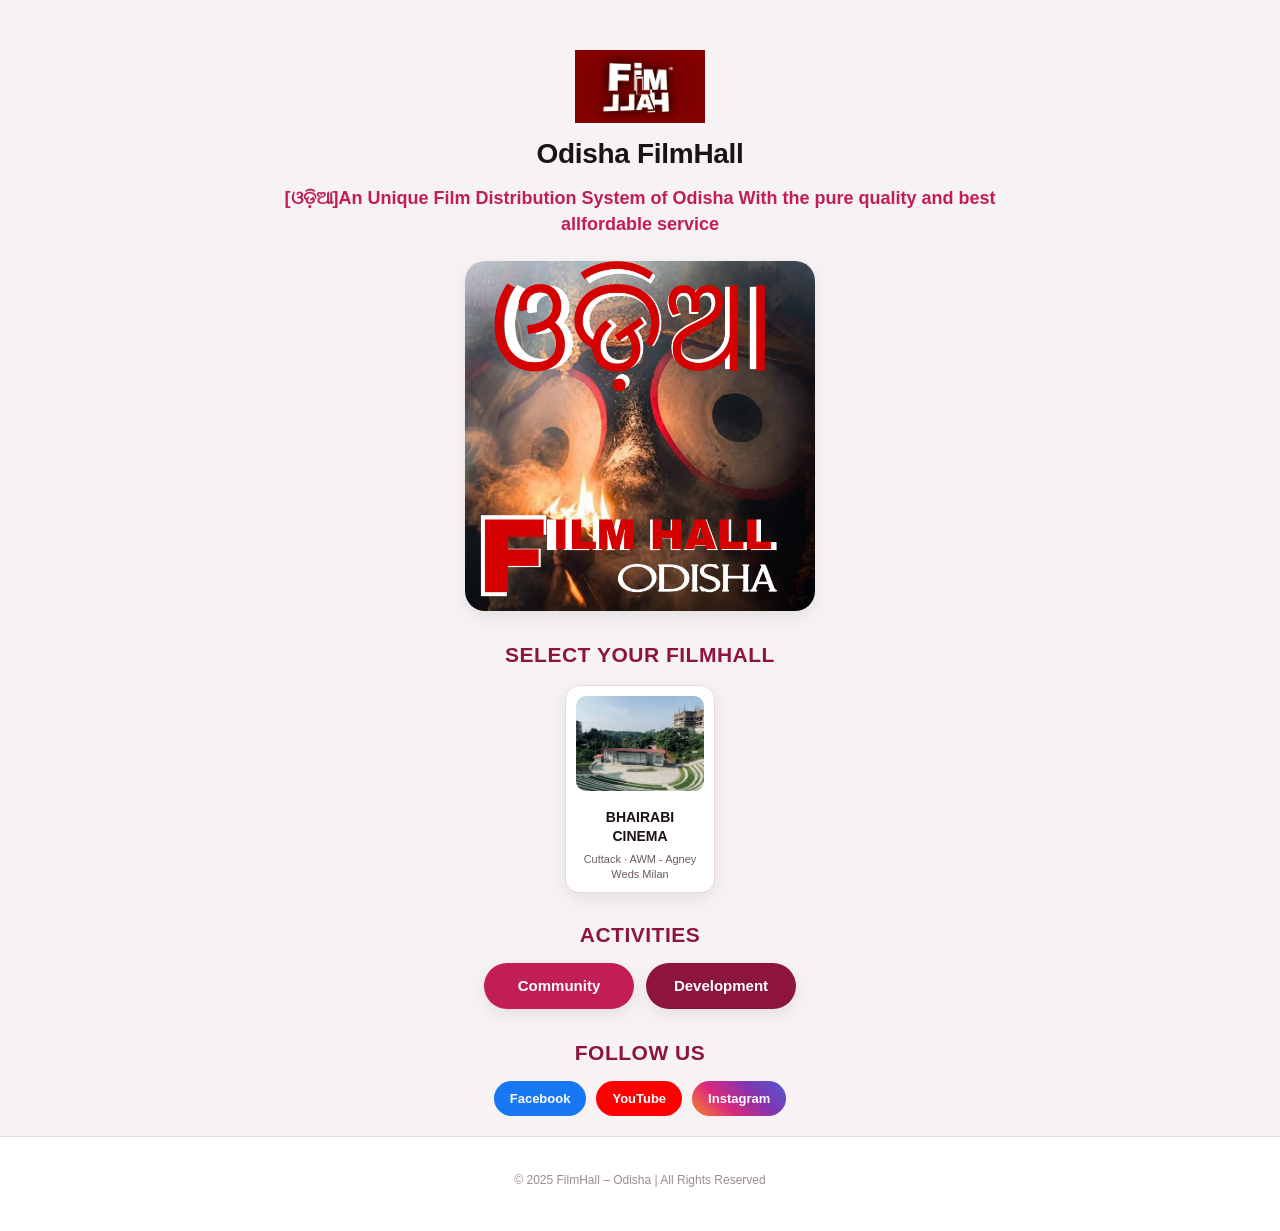
==== commit 42965d60: "Publish odisha content 2026-10-27 22:27" ====
--- a/index.html
+++ b/index.html
@@ -80,7 +80,7 @@
 <section class="board-section">
     <h2>Activities</h2>
     <div class="board-buttons">
-        <a class="board-btn" href="community.html">Community</a>
+        <a class="board-btn" href="community-login.html">Community</a>
         <a class="board-btn board-btn-alt" href="development.html">Development</a>
     </div>
 </section>
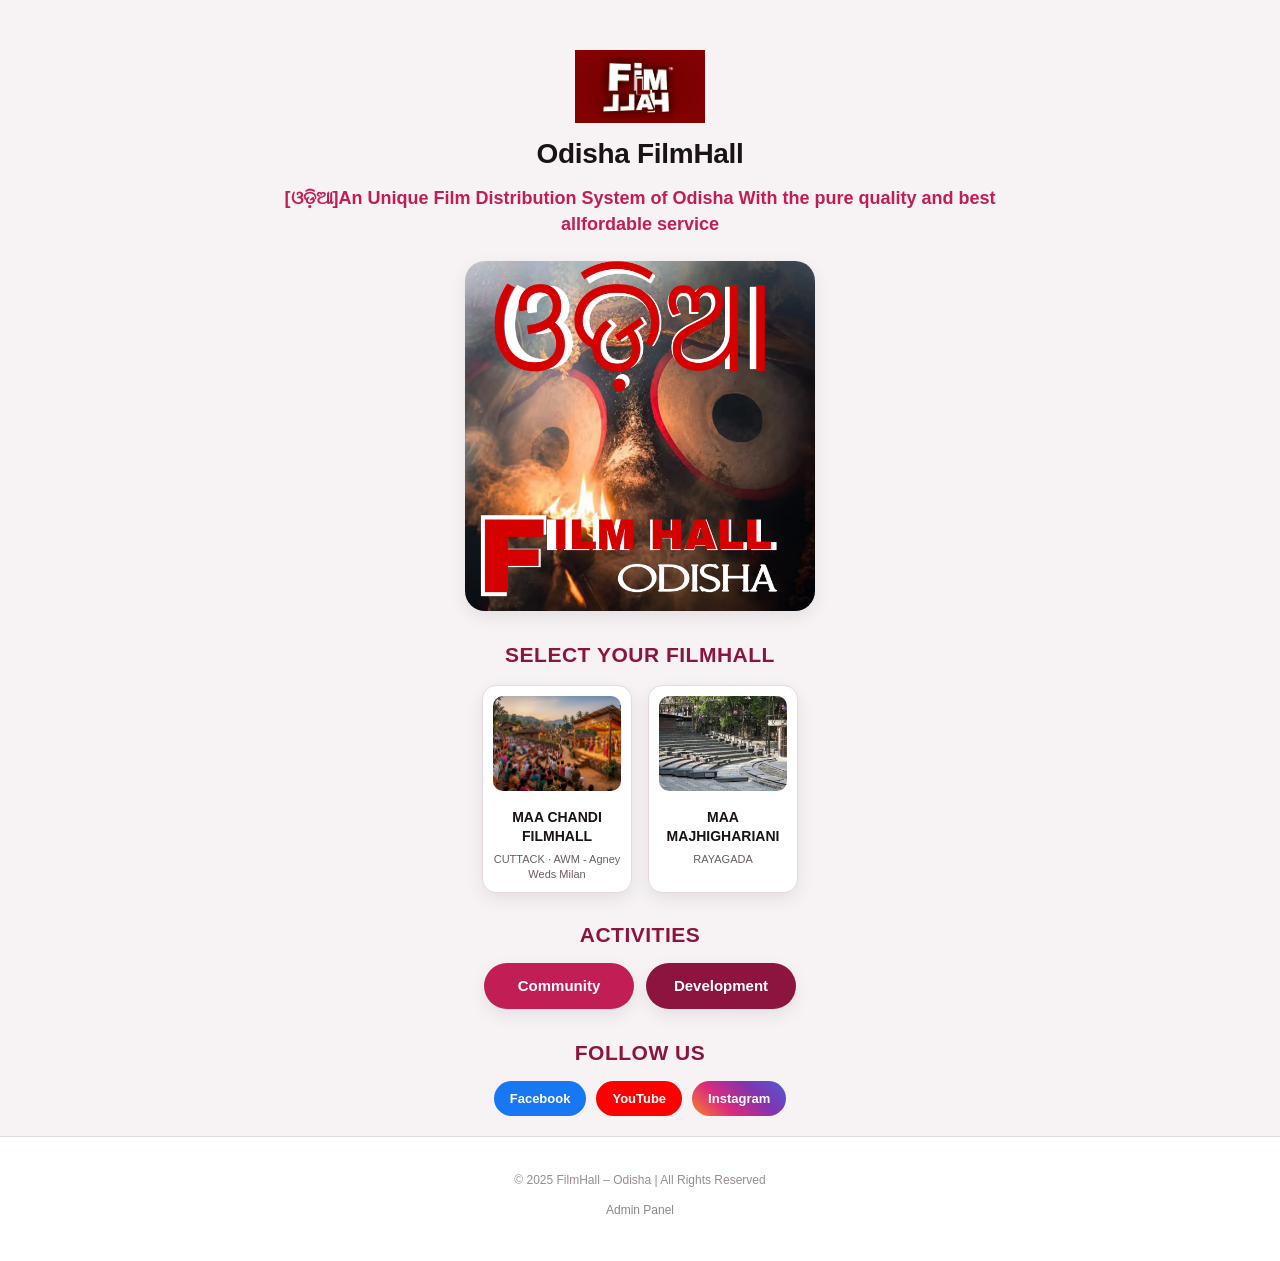
==== commit 8f5c205a: "Publish odisha content 2026-10-30 14:35" ====
--- a/index.html
+++ b/index.html
@@ -118,6 +118,7 @@
 <!-- Footer -->
 <footer>
     <p data-cms="site.footer">© 2025 FilmHall – Odisha | All Rights Reserved</p>
+    <p style="margin-top:8px;"><a href="admin-login.html" style="color:#888;text-decoration:none;">Admin Panel</a></p>
 </footer>
 
 </body>
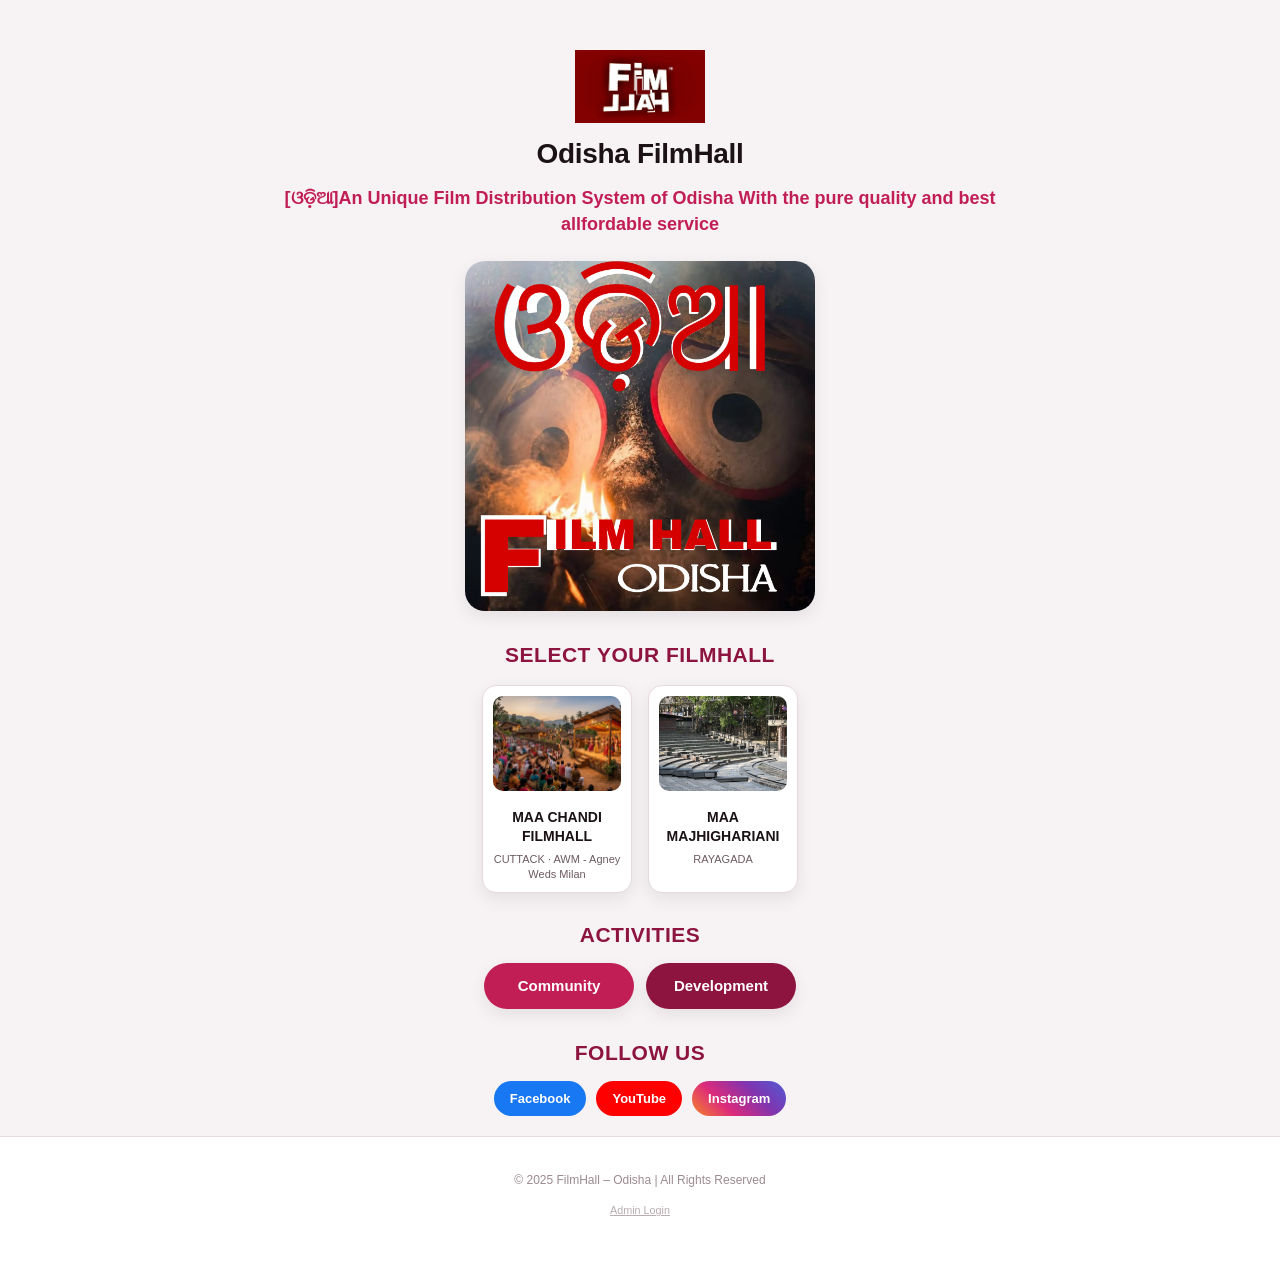
==== commit 5dbb80f8: "Update admin link in footer to point to admin.html Signed-off-by: Film Hall  <prabhashbarik71@gmail." ====
--- a/index.html
+++ b/index.html
@@ -118,7 +118,7 @@
 <!-- Footer -->
 <footer>
     <p data-cms="site.footer">© 2025 FilmHall – Odisha | All Rights Reserved</p>
-    <p style="margin-top:8px;"><a href="admin-login.html" style="color:#888;text-decoration:none;">Admin Panel</a></p>
+    <p><a href="admin.html" style="color:inherit;opacity:.7;font-size:.9em">Admin Login</a></p>
 </footer>
 
 </body>
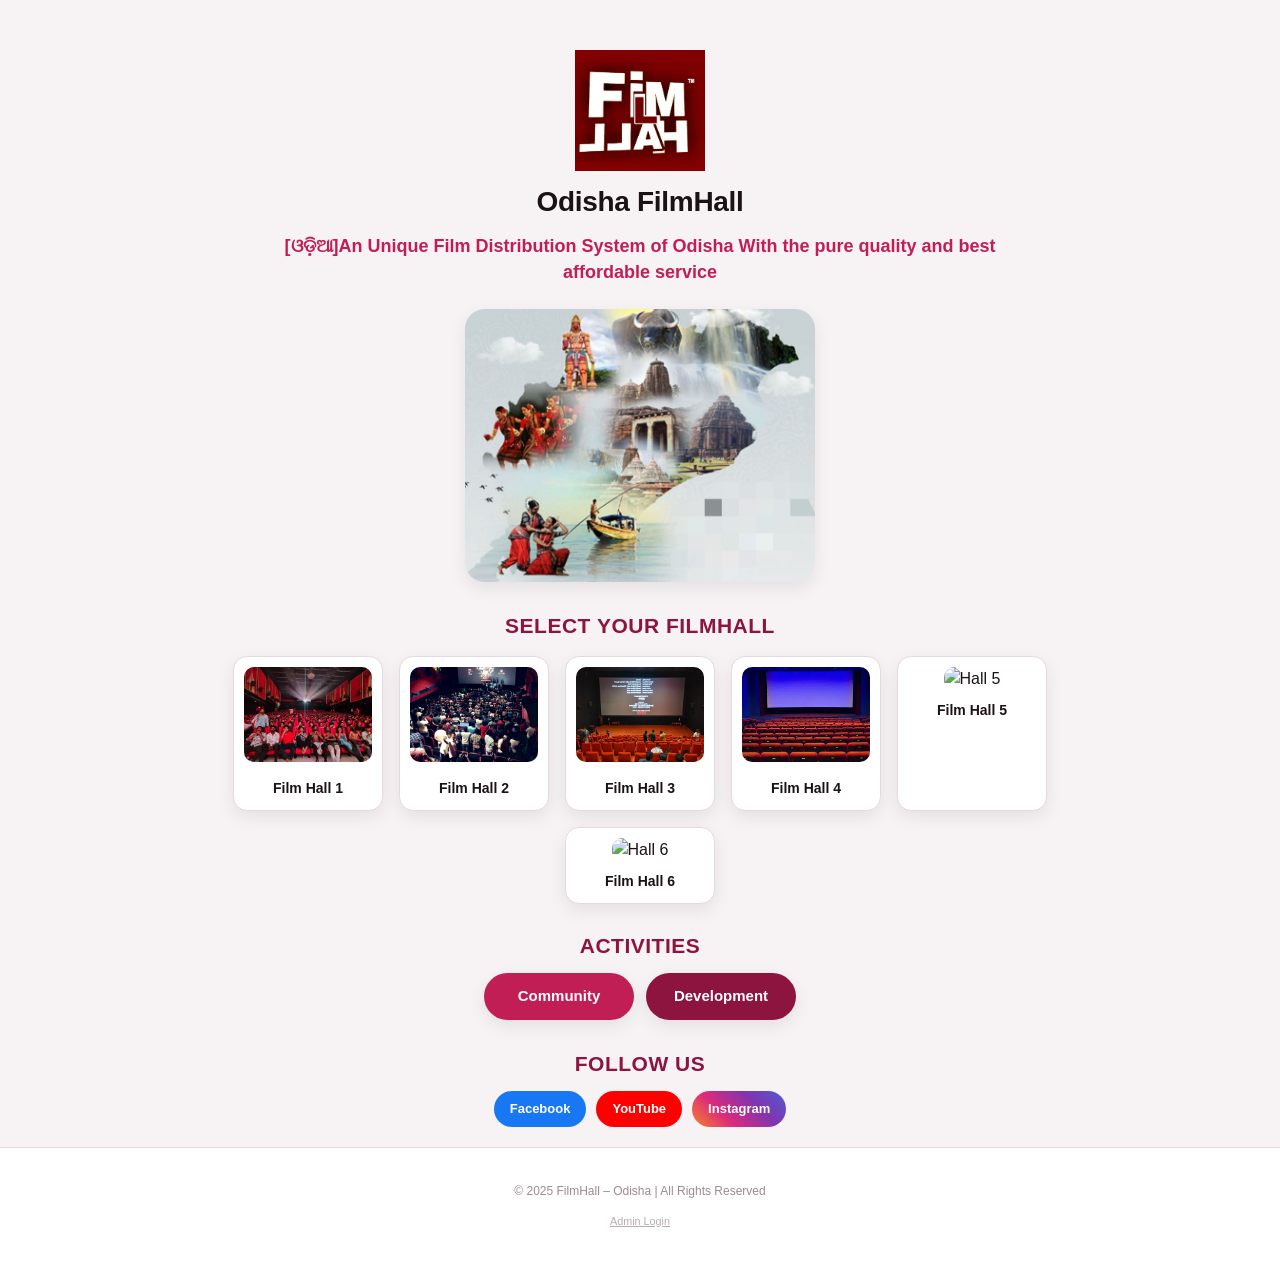
==== commit c9fbdf8d: "Fix typo in tagline text Signed-off-by: Film Hall  <prabhashbarik71@gmail.com>" ====
--- a/index.html
+++ b/index.html
@@ -18,7 +18,7 @@
 </a>
     <h1 data-cms="site.title">Odisha FilmHall</h1>
     <p class="tagline" data-cms="site.tagline">[ଓଡ଼ିଆ]An Unique Film Distribution System of Odisha
-    With the pure quality and best allfordable service</p>
+    With the pure quality and best affordable service</p>
 
 </header>
 
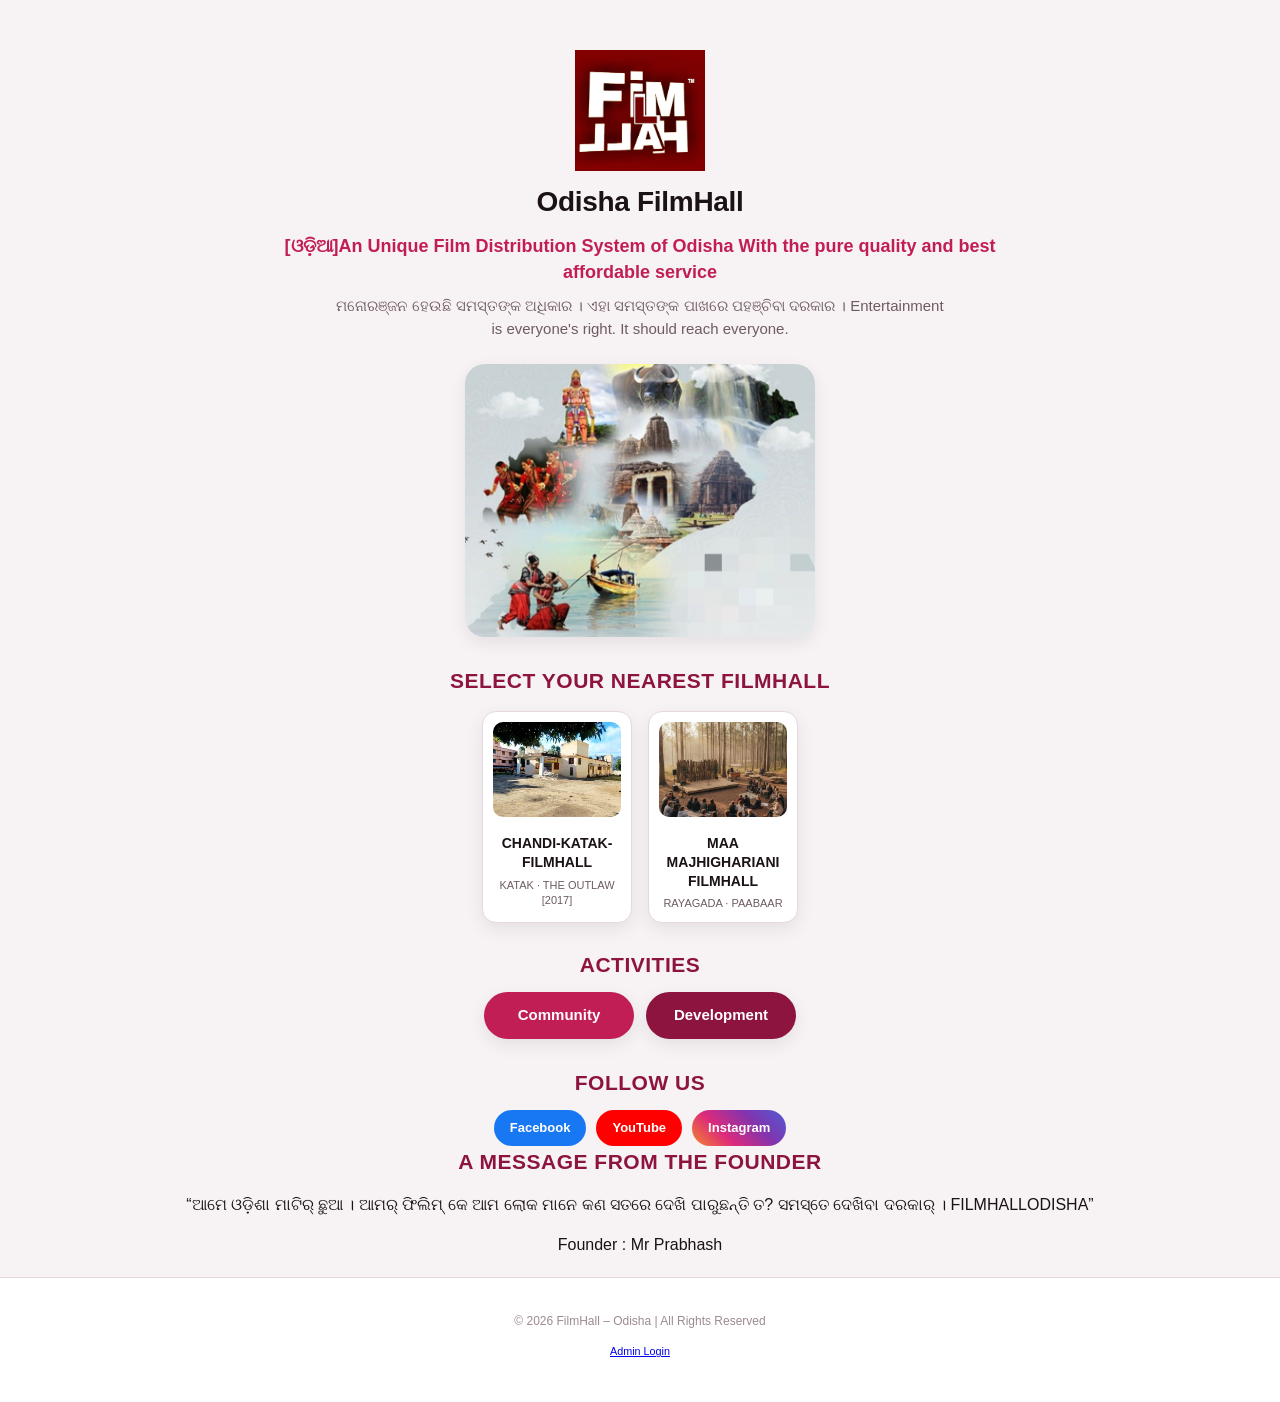
==== commit 3e3bbedd: "Add founder message section and update footer year Added a message from the founder section and upda" ====
--- a/index.html
+++ b/index.html
@@ -5,6 +5,9 @@
 <meta name="viewport" content="width=device-width, initial-scale=1.0">
 <title>Odisha FilmHall(ଓଡ଼ିଶା)</title>
 <link rel="stylesheet" href="style.css?v=20261014a">
+<meta name="description" content="FilmHall Odisha - An Unique Film Distribution System of Odisha. Founded by Prabhash Barik.">
+<script type="application/ld+json">{"@context": "https://schema.org", "@type": "Organization", "name": "FilmHall", "alternateName": "FilmHall Odisha", "url": "https://filmhall.in/", "logo": "https://odisha.filmhall.in/logo.png", "founder": {"@type": "Person", "name": "Prabhash Barik", "jobTitle": "Founder"}, "sameAs": ["https://www.facebook.com/share/17n2kYjxau/", "https://youtube.com/@filmhallodisha", "https://www.instagram.com/filmhallodisha"]}</script>
+<link rel="stylesheet" href="founder-band.css?v=20261109a">
 <script src="config.js?v=20261014a"></script>
 <script src="content.js?v=20261014a" defer></script>
 </head>
@@ -115,10 +118,19 @@
     </div>
 </section>
 
+<!-- Message from the founder -->
+<section class="founder-band" aria-labelledby="founder-title">
+  <div class="founder-inner">
+    <h2 id="founder-title">A Message from the Founder</h2>
+    <blockquote lang="or">“ଆମେ ଓଡ଼ିଶା ମାଟିର୍ ଛୁଆ । ଆମର୍ ଫିଲିମ୍ କେ ଆମ ଲୋକ ମାନେ କଣ ସତରେ ଦେଖି ପାରୁଛନ୍ତି ତ? ସମସ୍ତେ ଦେଖିବା ଦରକାର୍ । FILMHALLODISHA”</blockquote>
+    <p class="founder-name">Founder : Mr Prabhash</p>
+  </div>
+</section>
+
 <!-- Footer -->
-<footer>
-    <p data-cms="site.footer">© 2025 FilmHall – Odisha | All Rights Reserved</p>
-    <p><a href="admin.html" style="color:inherit;opacity:.7;font-size:.9em">Admin Login</a></p>
+<footer class="fh-foot">
+    <p data-cms="site.footer">© 2026 FilmHall – Odisha | All Rights Reserved</p>
+    <p><a href="admin.html" style="font-size:.9em">Admin Login</a></p>
 </footer>
 
 </body>
--- a/style.css
+++ b/style.css
@@ -798,6 +798,147 @@
     .dev-table thead {
         font-size: 12px;
     }
+}
+
+/* ===== Clean Theatre Page Layout (FilmHall Style) ===== */
+.brand-bar {
+  display: flex;
+  align-items: center;
+  justify-content: center;
+  gap: 16px;
+  flex-wrap: wrap;
+  margin: 10px auto 18px;
+  max-width: 1100px;
+}
+
+.brand-odisha {
+  height: 64px;
+  max-width: 90%;
+}
+
+.brand-divider {
+  width: 1px;
+  height: 42px;
+  background: var(--fh-line);
+}
+
+.brand-filmhall {
+  height: 38px;
+}
+
+.theatre-hero {
+  flex-direction: column;
+  align-items: center;
+  text-align: center;
+  gap: 16px;
+}
+
+.theatre-photo-wrap {
+  width: 100%;
+  max-width: 980px;
+}
+
+.theatre-photo-large {
+  width: 100%;
+  height: clamp(220px, 46vw, 520px);
+  object-fit: cover;
+  border-radius: var(--fh-radius);
+  border: 1px solid var(--fh-line);
+  box-shadow: var(--fh-shadow);
+}
+
+.theatre-info-center {
+  width: 100%;
+  max-width: 760px;
+  text-align: center;
+}
+
+.theatre-info-center .theatre-name {
+  text-align: center;
+}
+
+.theatre-info-center .theatre-meta {
+  text-align: center;
+}
+
+.theatre-nowshowing {
+  color: var(--fh-ink);
+  font-size: 15px;
+  font-weight: 600;
+  margin-top: 6px;
+}
+
+.theatre-contact-row {
+  display: flex;
+  flex-wrap: wrap;
+  justify-content: center;
+  gap: 14px;
+  margin-top: 18px;
+}
+
+.btn-call,
+.btn-whatsapp {
+  display: inline-flex;
+  align-items: center;
+  justify-content: center;
+  gap: 10px;
+  min-width: 230px;
+  padding: 14px 26px;
+  border-radius: 999px;
+  font-size: 17px;
+  font-weight: 800;
+  text-decoration: none;
+  box-shadow: var(--fh-shadow);
+  transition: transform .18s ease, box-shadow .18s ease;
+}
+
+.btn-call {
+  color: var(--fh-white);
+  background: linear-gradient(90deg, #b71c1c 0%, #d32f2f 100%);
+}
+
+.btn-whatsapp {
+  color: var(--fh-white);
+  background: linear-gradient(90deg, #1fb95a 0%, #25d366 100%);
+}
+
+.btn-call:hover,
+.btn-whatsapp:hover {
+  transform: translateY(-2px);
+  box-shadow: 0 10px 26px rgba(0,0,0,0.14);
+}
+
+.btn-icon {
+  font-size: 20px;
+  line-height: 1;
+}
+
+.theatre-phone-text {
+  margin-top: 10px;
+  font-size: 14px;
+  color: var(--fh-ink-muted);
+}
+
+.gallery-section {
+  margin-top: 36px;
+}
+
+.gallery-title {
+  text-align: center;
+  font-size: clamp(20px, 4vw, 28px);
+  color: var(--fh-lotus-deep);
+  margin-bottom: 16px;
+}
+
+@media (max-width: 640px) {
+  .btn-call,
+  .btn-whatsapp {
+    width: 100%;
+    max-width: 320px;
+  }
+  .theatre-photo-large {
+    height: clamp(200px, 58vw, 320px);
+  }
 }
 
 /* ===== Theatre page v2: topbar, Make the Ticket, gallery, social ===== */
